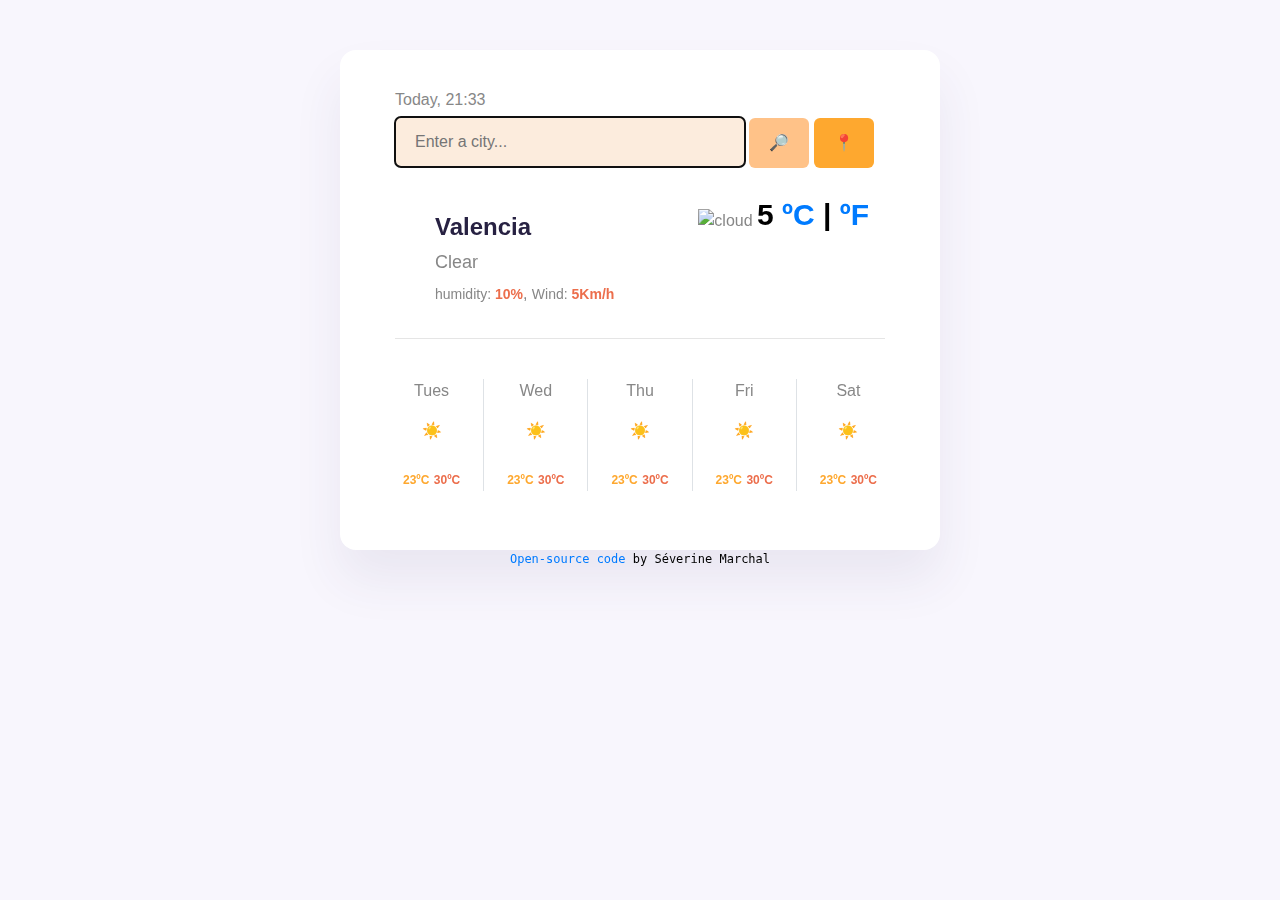
==== index.HTML @ 7930d52e "Update CSS and HTML" ====
<!DOCTYPE html>
<html lang="en">
  <head>
    <meta charset="UTF-8" />
    <meta http-equiv="X-UA-Compatible" content="IE=edge" />
    <meta name="viewport" content="width=device-width, initial-scale=1.0" />
    <title>WeatherApp-MS-V2</title>
    <link
      rel="stylesheet"
      href="https://stackpath.bootstrapcdn.com/bootstrap/4.3.1/css/bootstrap.min.css"
      integrity="sha384-ggOyR0iXCbMQv3Xipma34MD+dH/1fQ784/j6cY/iJTQUOhcWr7x9JvoRxT2MZw1T"
      crossorigin="anonymous"
    />
    <link rel="stylesheet" href="src/styles.css" />

    <link rel="preconnect" href="https://fonts.gstatic.com" />
    <link
      href="https://fonts.googleapis.com/css2?family=Roboto:ital,wght@0,100;0,300;0,400;0,500;0,700;0,900;1,100;1,300;1,400;1,500;1,700;1,900&display=swap"
      rel="stylesheet"
    />
    <script src="https://unpkg.com/axios/dist/axios.min.js"></script>
  </head>
  <body>
    <div class="background">
      <div class="dashboard">
        <div class="container">
          <div class="date">
            <h4 id="current-date">Today, 21:33</h4>
          </div>
          <div class="menu">
            <div class="city-input">
              <input
                type="text"
                class="city"
                id="search-a-city"
                autocomplete="off"
                autofocus="on"
                placeholder="Enter a city..."
              />
              <button
                class="btn btn-outline-secondary"
                id="search-button"
                type="button"
              >
                🔎
              </button>
              <button
                class="btn btn-outline-secondary"
                id="location-button"
                type="button"
              >
                📍
              </button>
            </div>
          </div>
          <br />
          <div class="row">
            <div class="col-7">
              <ul>
                <li>
                  <h1 id="current-city">Valencia</h1>
                </li>
                <li>
                  <h2 class="description">Clear</h2>
                </li>
                <li>
                  <p>
                    <span class="humidity"
                      >humidity: <span id="humidity-percent">10%</span></span
                    >,
                    <span class="wind"
                      >Wind: <span id="wind-speed">5Km/h</span></span
                    >
                  </p>
                </li>
              </ul>
            </div>
            <div class="col-5">
              <img
                src="http://openweathermap.org/img/wn/10d@2x.png"
                alt="cloud"
                id="weather-icon"
                width="70px"
              />
              <span id="temperature"
                >5 <a href="#" id="celcius">ºC</a> |
                <a href="##" id="fahrenheit"> ºF</a></span
              >
            </div>
          </div>
          <hr />
          <br />
          <div class="forecast">
            <div class="row row-col-5">
              <div class="col border-right">
                <div class="day1" id="weather-forecast-day">
                  <p>Tues</p>
                  <div class="icons">☀️</div>
                  <br />
                  <span id="forecast-temperature-min">23ºC</span>
                  <span id="forecast-temperature-max"> 30ºC</span>
                </div>
              </div>
              <div class="col border-right">
                <div class="day2" id="weather-forecast-day">
                  <p>Wed</p>
                  <div class="icons">☀️</div>
                  <br />
                  <span id="forecast-temperature-min">23ºC</span>
                  <span id="forecast-temperature-max"> 30ºC</span>
                </div>
              </div>
              <div class="col border-right">
                <div class="day3" id="weather-forecast-day">
                  <p>Thu</p>
                  <div class="icons">☀️</div>
                  <br />
                  <span id="forecast-temperature-min">23ºC</span>
                  <span id="forecast-temperature-max"> 30ºC</span>
                </div>
              </div>

              <div class="col border-right">
                <div class="day4" id="weather-forecast-day">
                  <p>Fri</p>
                  <div class="icons">☀️</div>
                  <br />
                  <span id="forecast-temperature-min">23ºC</span>
                  <span id="forecast-temperature-max"> 30ºC</span>
                </div>
              </div>

              <div class="col">
                <div class="day5" id="weather-forecast-day">
                  <p>Sat</p>
                  <div class="icons">☀️</div>
                  <br />
                  <span id="forecast-temperature-min">23ºC</span>
                  <span id="forecast-temperature-max"> 30ºC</span>
                </div>
              </div>
            </div>
          </div>
        </div>
      </div>
      <footer>
        <p class="coder">
          <a
            href="https://github.com/marchalseverine/WeatherApp-MS"
            target="_blank"
            >Open-source code
          </a>
          by Séverine Marchal
        </p>
      </footer>
    </div>
  </body>
  <script src="src/index.js"></script>
</html>
---- src/styles.css ----
body {
  background-color: #f8f6fd;
  margin-top: 50px;
  margin-bottom: 30px;
  font-size: 1rem;
  font-weight: 400;
  line-height: 1.5;
}

.dashboard {
  width: 600px;
  height: 500px;
  background-color: #fff;
  font-family: Cerebri-Sans, Helvetica, Arial, sans-serif;
  border-radius: 16px;
  box-shadow: 0 30px 50px rgb(65 50 100 / 8%);
  padding: 40px;
  color: #878787;
}

.dashboard {
  display: block;
  margin: 0 auto;
}

#current-date {
  font-size: 16px;
}

#current-city {
  margin: 20px 0 10px;
  font-weight: 700;
  font-size: 24px;
  line-height: 30px;
  color: #272142;
}
ul {
  list-style: none;
  display: block;
  margin-block-start: 1em;
  margin-block-end: 1em;
  margin-inline-start: 0px;
  margin-inline-end: 0px;
  padding-inline-start: 40px;
}
h2 {
  font-size: 18px;
}
.humidity,
.wind {
  font-size: 14px;
}

img {
  max-width: 250px;
}

#humidity-percent,
#wind-speed,
#forecast-temperature-max {
  color: #ec6e4c;
  font-weight: bold;
}
#forecast-temperature-max,
#forecast-temperature-min {
  font-size: 12px;
  text-align: center;
}
#forecast-temperature-min {
  color: #fea82f;
  font-weight: bold;
}

#weather-forecast-day {
  text-align: center;
}
.button {
  display: inline;
  position: relative;
  left: 215px;
  bottom: 30px;
}
.coder {
  color: black;
  font-family: monospace;
  font-size: 12px;
  text-align: center;
}

#temperature {
  font-size: 30px;
  font-weight: bold;
  color: black;
}

.city,
.btn-location,
.btn-outline-secondary {
  border: none;
  padding: 15px 20px;
  display: inline-block;
  border-radius: 6px;
  color: rgba;
  font-size: 16px;
  height: 50px;
  line-height: 20px;
}
.city {
  width: 350px;
  background: #fcecdd;
}
#location-button {
  background-color: #fea82f;
}
#search-button {
  background-color: #ffc288;
}
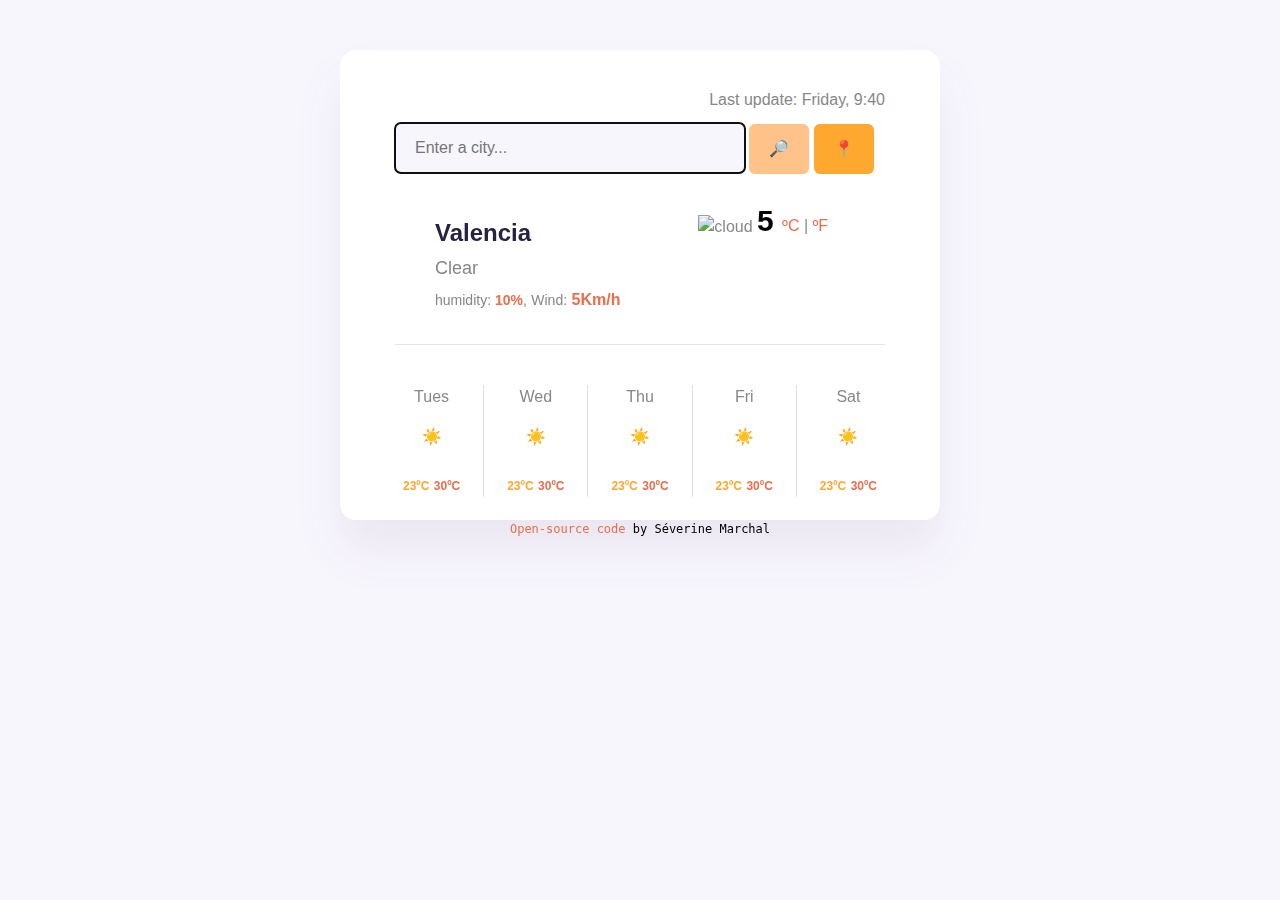
==== commit 1b6a1ee7: "Update JS file" ====
--- a/index.HTML
+++ b/index.HTML
@@ -61,16 +61,15 @@
                   <h1 id="current-city">Valencia</h1>
                 </li>
                 <li>
-                  <h2 class="description">Clear</h2>
+                  <h2 id="weather-description">Clear</h2>
                 </li>
                 <li>
                   <p>
                     <span class="humidity"
-                      >humidity: <span id="humidity-percent">10%</span></span
-                    >,
-                    <span class="wind"
-                      >Wind: <span id="wind-speed">5Km/h</span></span
+                      >humidity: <span id="humidity-percent">10%</span>,</span
                     >
+                    <span class="wind">Wind:</span>
+                    <span id="wind-speed">5Km/h</span>
                   </p>
                 </li>
               </ul>
@@ -82,10 +81,9 @@
                 id="weather-icon"
                 width="70px"
               />
-              <span id="temperature"
-                >5 <a href="#" id="celcius">ºC</a> |
-                <a href="##" id="fahrenheit"> ºF</a></span
-              >
+              <span id="temperature"> 5 </span>
+              <a href="#" id="celcius">ºC</a> |
+              <a href="##" id="fahrenheit"> ºF</a>
             </div>
           </div>
           <hr />
--- a/src/styles.css
+++ b/src/styles.css
@@ -9,7 +9,7 @@
 
 .dashboard {
   width: 600px;
-  height: 500px;
+  height: 470px;
   background-color: #fff;
   font-family: Cerebri-Sans, Helvetica, Arial, sans-serif;
   border-radius: 16px;
@@ -25,6 +25,8 @@
 
 #current-date {
   font-size: 16px;
+  text-align: right;
+  padding-bottom: 6px;
 }
 
 #current-city {
@@ -107,7 +109,7 @@
 }
 .city {
   width: 350px;
-  background: #fcecdd;
+  background: #f8f6fd;
 }
 #location-button {
   background-color: #fea82f;
@@ -115,3 +117,9 @@
 #search-button {
   background-color: #ffc288;
 }
+a {
+  color: #ec6e4c;
+}
+a .hover {
+  color: #fea82f;
+}
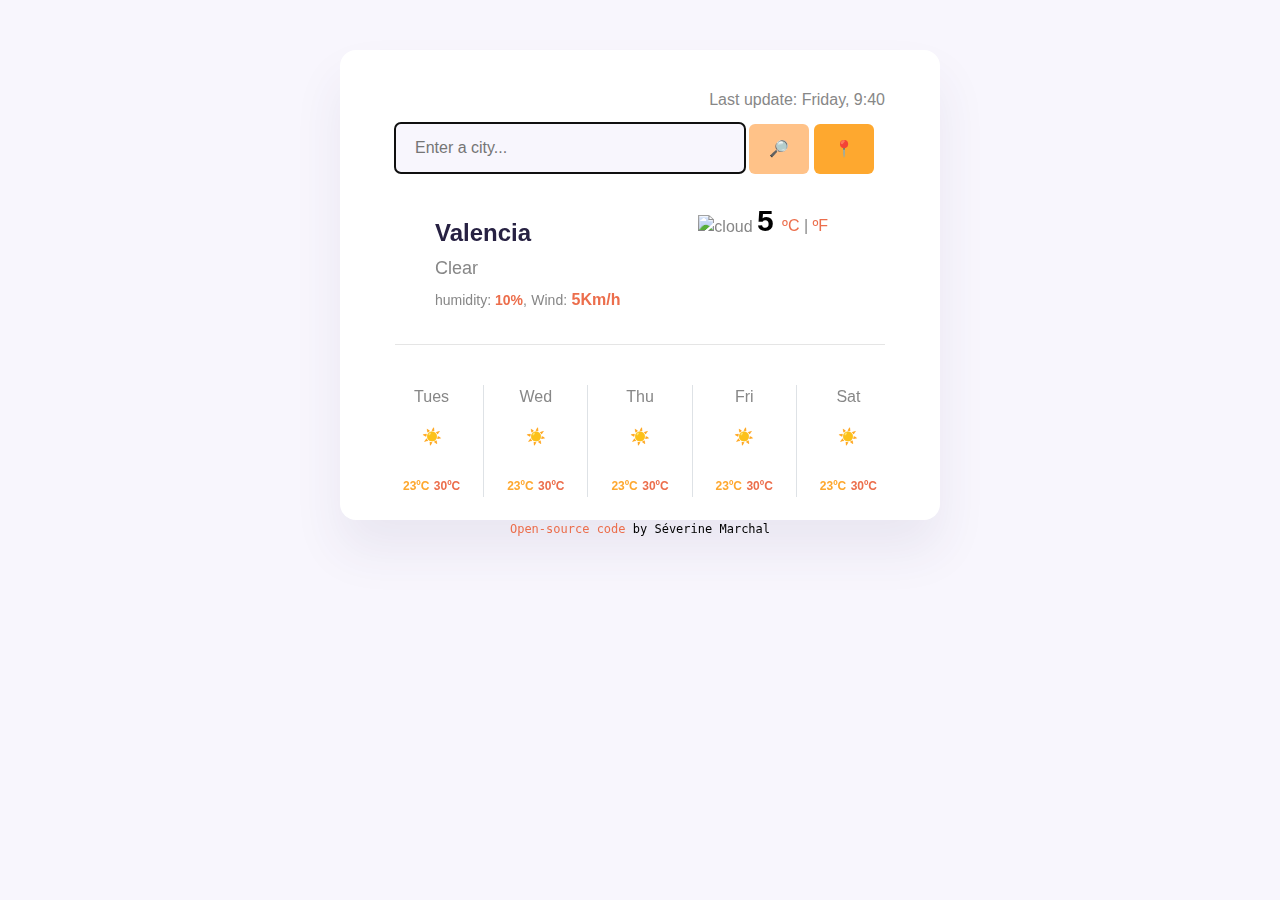
==== commit cfb6b253: "fixed insecure content HTTPS" ====
--- a/index.HTML
+++ b/index.HTML
@@ -76,7 +76,7 @@
             </div>
             <div class="col-5">
               <img
-                src="http://openweathermap.org/img/wn/10d@2x.png"
+                src="https://openweathermap.org/img/wn/10d@2x.png"
                 alt="cloud"
                 id="weather-icon"
                 width="70px"
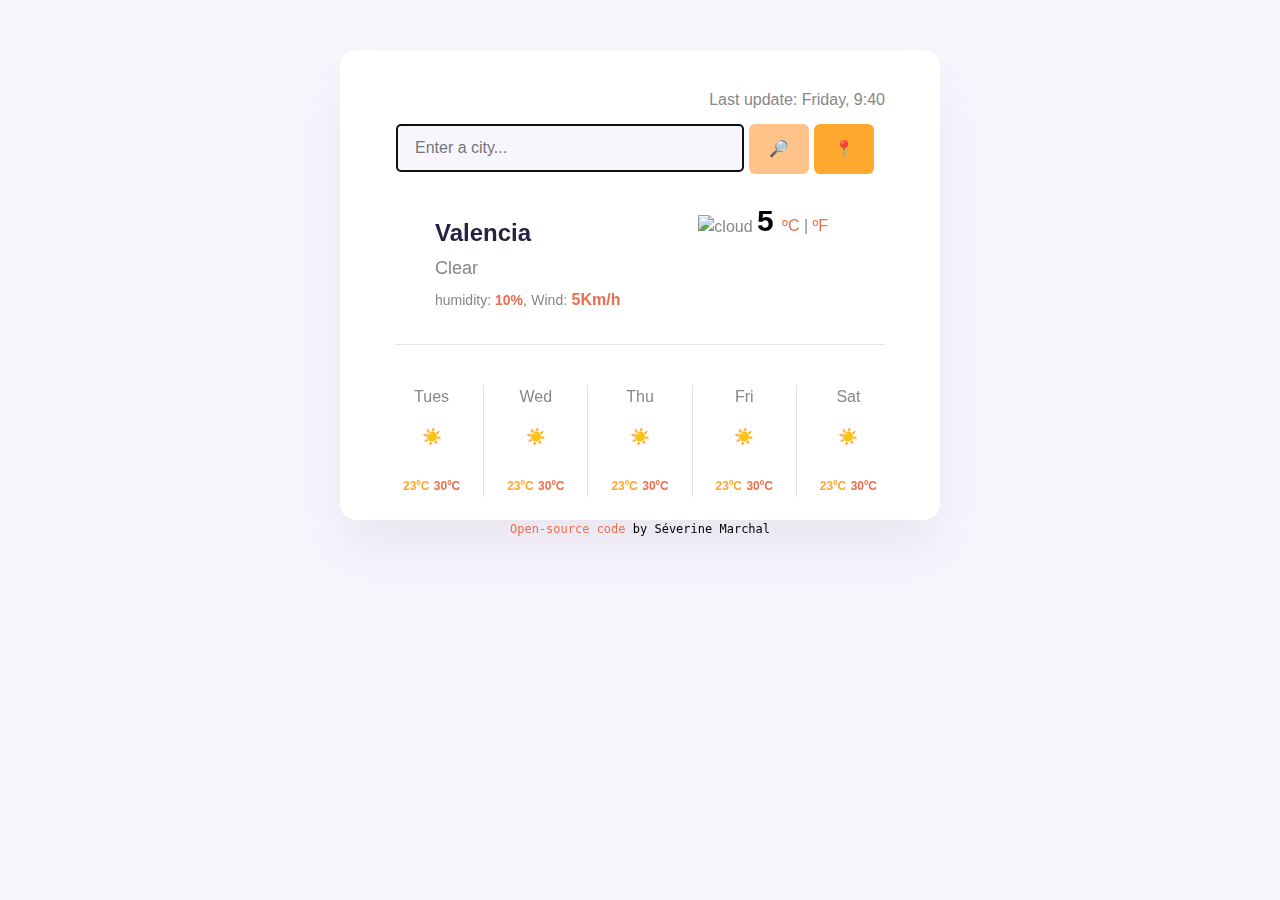
==== commit 9d03ab5e: "Fixed problems with form in HTML" ====
--- a/index.HTML
+++ b/index.HTML
@@ -28,9 +28,9 @@
             <h4 id="current-date">Today, 21:33</h4>
           </div>
           <div class="menu">
-            <div class="city-input">
+            <form class="city-input">
               <input
-                type="text"
+                type="search"
                 class="city"
                 id="search-a-city"
                 autocomplete="off"
@@ -40,18 +40,18 @@
               <button
                 class="btn btn-outline-secondary"
                 id="search-button"
-                type="button"
+                type="submit"
               >
                 🔎
               </button>
               <button
                 class="btn btn-outline-secondary"
                 id="location-button"
-                type="button"
+                type="submit"
               >
                 📍
               </button>
-            </div>
+            </form>
           </div>
           <br />
           <div class="row">
@@ -146,8 +146,8 @@
           <a
             href="https://github.com/marchalseverine/WeatherApp-MS"
             target="_blank"
-            >Open-source code
-          </a>
+            >Open-source code</a
+          >
           by Séverine Marchal
         </p>
       </footer>
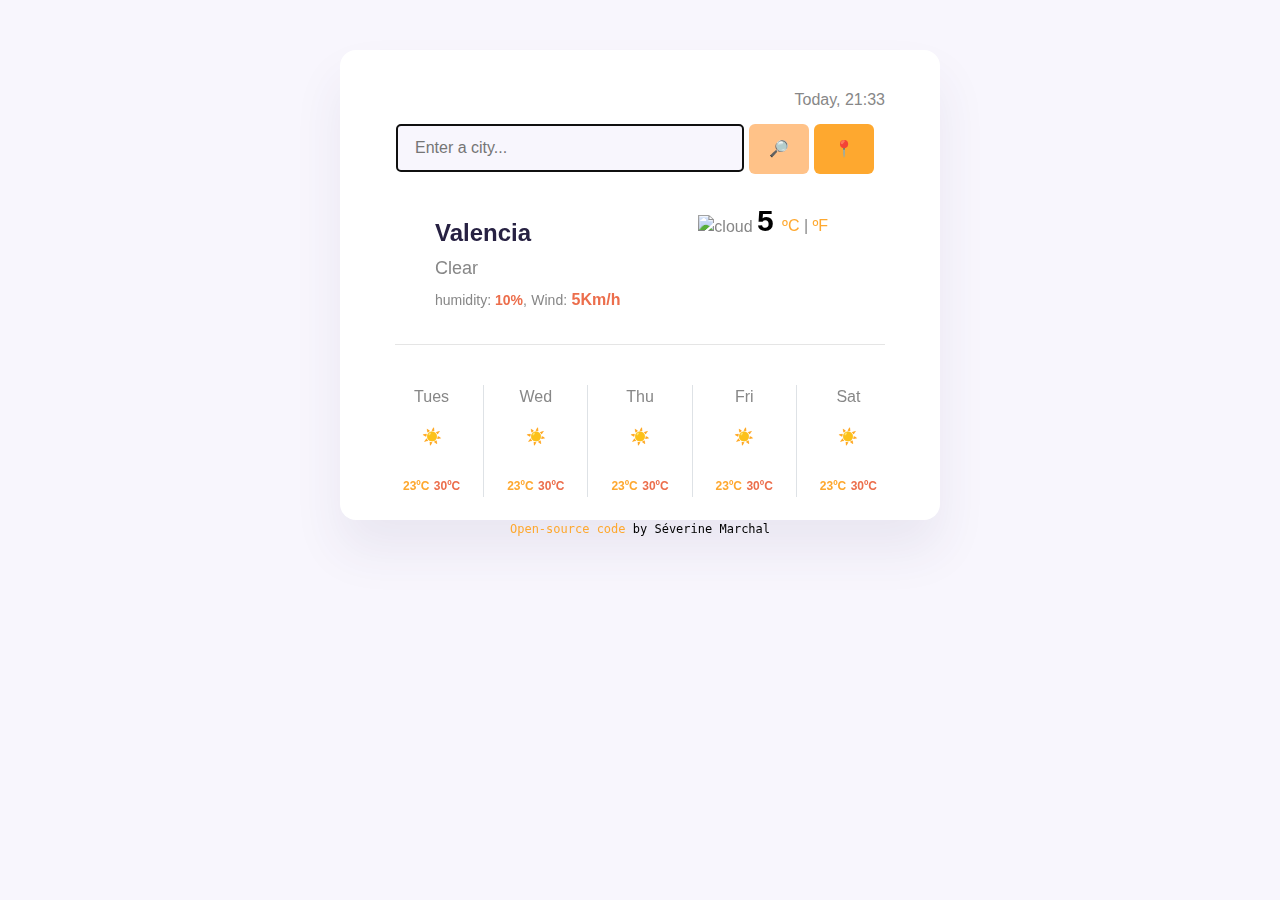
==== commit 95b5ffb5: "changes fonction JS +active class  Css" ====
--- a/index.HTML
+++ b/index.HTML
@@ -82,8 +82,8 @@
                 width="70px"
               />
               <span id="temperature"> 5 </span>
-              <a href="#" id="celcius">ºC</a> |
-              <a href="##" id="fahrenheit"> ºF</a>
+              <a href="#" class ="active" id="celsius-link">ºC</a> |
+              <a href="##" id="fahrenheit-link"> ºF</a>
             </div>
           </div>
           <hr />
--- a/src/styles.css
+++ b/src/styles.css
@@ -120,6 +120,9 @@
 a {
   color: #ec6e4c;
 }
-a .hover {
+a, .active:hover {
   color: #fea82f;
+  text-decoration: none;
 }
+
+
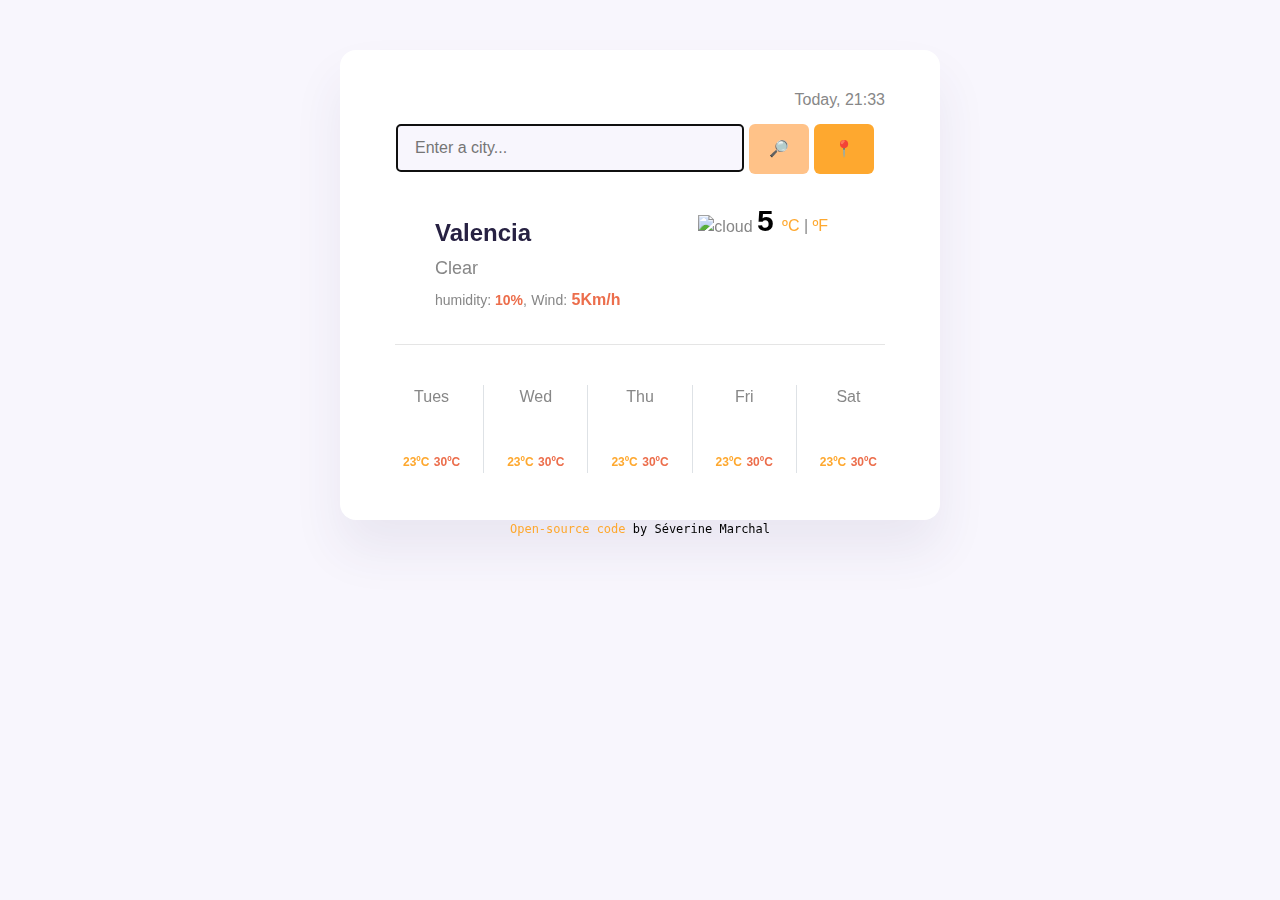
==== commit 11c4bc09: "Update HTML for forecast - from div to img for icons" ====
--- a/index.HTML
+++ b/index.HTML
@@ -93,7 +93,7 @@
               <div class="col border-right">
                 <div class="day1" id="weather-forecast-day">
                   <p>Tues</p>
-                  <div class="icons">☀️</div>
+                  <img src="https://openweathermap.org/img/wn/02d@2x.png" alt="">
                   <br />
                   <span id="forecast-temperature-min">23ºC</span>
                   <span id="forecast-temperature-max"> 30ºC</span>
@@ -102,7 +102,7 @@
               <div class="col border-right">
                 <div class="day2" id="weather-forecast-day">
                   <p>Wed</p>
-                  <div class="icons">☀️</div>
+                  <img src="https://openweathermap.org/img/wn/02d@2x.png" alt="">
                   <br />
                   <span id="forecast-temperature-min">23ºC</span>
                   <span id="forecast-temperature-max"> 30ºC</span>
@@ -111,7 +111,7 @@
               <div class="col border-right">
                 <div class="day3" id="weather-forecast-day">
                   <p>Thu</p>
-                  <div class="icons">☀️</div>
+                  <img src="https://openweathermap.org/img/wn/02d@2x.png" alt="">
                   <br />
                   <span id="forecast-temperature-min">23ºC</span>
                   <span id="forecast-temperature-max"> 30ºC</span>
@@ -121,7 +121,7 @@
               <div class="col border-right">
                 <div class="day4" id="weather-forecast-day">
                   <p>Fri</p>
-                  <div class="icons">☀️</div>
+                  <img src="https://openweathermap.org/img/wn/02d@2x.png" alt="">
                   <br />
                   <span id="forecast-temperature-min">23ºC</span>
                   <span id="forecast-temperature-max"> 30ºC</span>
@@ -131,7 +131,7 @@
               <div class="col">
                 <div class="day5" id="weather-forecast-day">
                   <p>Sat</p>
-                  <div class="icons">☀️</div>
+                  <img src="https://openweathermap.org/img/wn/02d@2x.png" alt="">
                   <br />
                   <span id="forecast-temperature-min">23ºC</span>
                   <span id="forecast-temperature-max"> 30ºC</span>
@@ -144,7 +144,7 @@
       <footer>
         <p class="coder">
           <a
-            href="https://github.com/marchalseverine/WeatherApp-MS"
+            href="https://github.com/marchalseverine/WeatherApp-MS-V2"
             target="_blank"
             >Open-source code</a
           >
--- a/src/styles.css
+++ b/src/styles.css
@@ -126,3 +126,7 @@
 }
 
 
+#forecast-day, img {
+  width: 50px;
+}
+
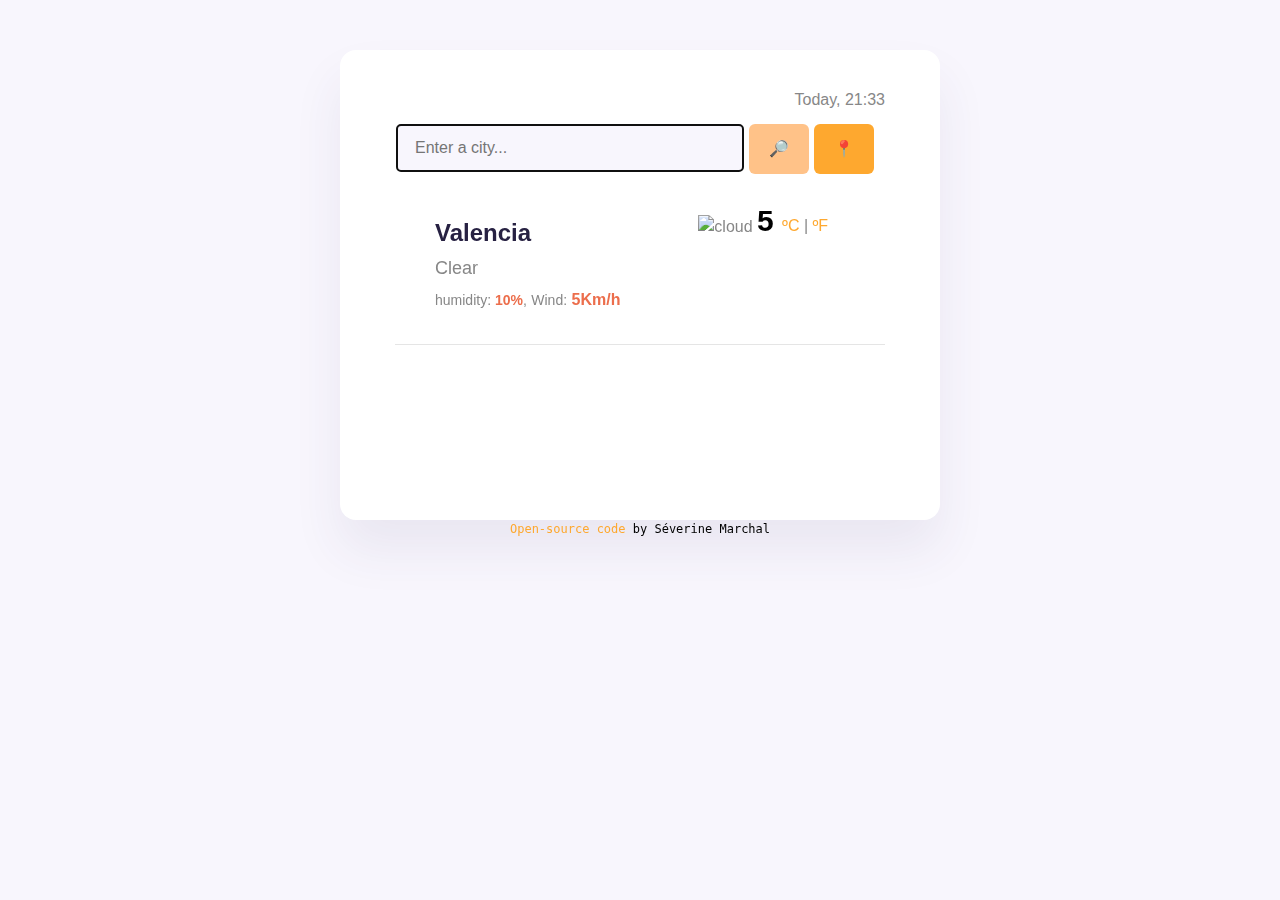
==== commit c78b59c8: "Update forecast from HTML to JS" ====
--- a/index.HTML
+++ b/index.HTML
@@ -88,56 +88,8 @@
           </div>
           <hr />
           <br />
-          <div class="forecast">
-            <div class="row row-col-5">
-              <div class="col border-right">
-                <div class="day1" id="weather-forecast-day">
-                  <p>Tues</p>
-                  <img src="https://openweathermap.org/img/wn/02d@2x.png" alt="">
-                  <br />
-                  <span id="forecast-temperature-min">23ºC</span>
-                  <span id="forecast-temperature-max"> 30ºC</span>
-                </div>
-              </div>
-              <div class="col border-right">
-                <div class="day2" id="weather-forecast-day">
-                  <p>Wed</p>
-                  <img src="https://openweathermap.org/img/wn/02d@2x.png" alt="">
-                  <br />
-                  <span id="forecast-temperature-min">23ºC</span>
-                  <span id="forecast-temperature-max"> 30ºC</span>
-                </div>
-              </div>
-              <div class="col border-right">
-                <div class="day3" id="weather-forecast-day">
-                  <p>Thu</p>
-                  <img src="https://openweathermap.org/img/wn/02d@2x.png" alt="">
-                  <br />
-                  <span id="forecast-temperature-min">23ºC</span>
-                  <span id="forecast-temperature-max"> 30ºC</span>
-                </div>
-              </div>
-
-              <div class="col border-right">
-                <div class="day4" id="weather-forecast-day">
-                  <p>Fri</p>
-                  <img src="https://openweathermap.org/img/wn/02d@2x.png" alt="">
-                  <br />
-                  <span id="forecast-temperature-min">23ºC</span>
-                  <span id="forecast-temperature-max"> 30ºC</span>
-                </div>
-              </div>
-
-              <div class="col">
-                <div class="day5" id="weather-forecast-day">
-                  <p>Sat</p>
-                  <img src="https://openweathermap.org/img/wn/02d@2x.png" alt="">
-                  <br />
-                  <span id="forecast-temperature-min">23ºC</span>
-                  <span id="forecast-temperature-max"> 30ºC</span>
-                </div>
-              </div>
-            </div>
+          <div id="forecast">
+            
           </div>
         </div>
       </div>
